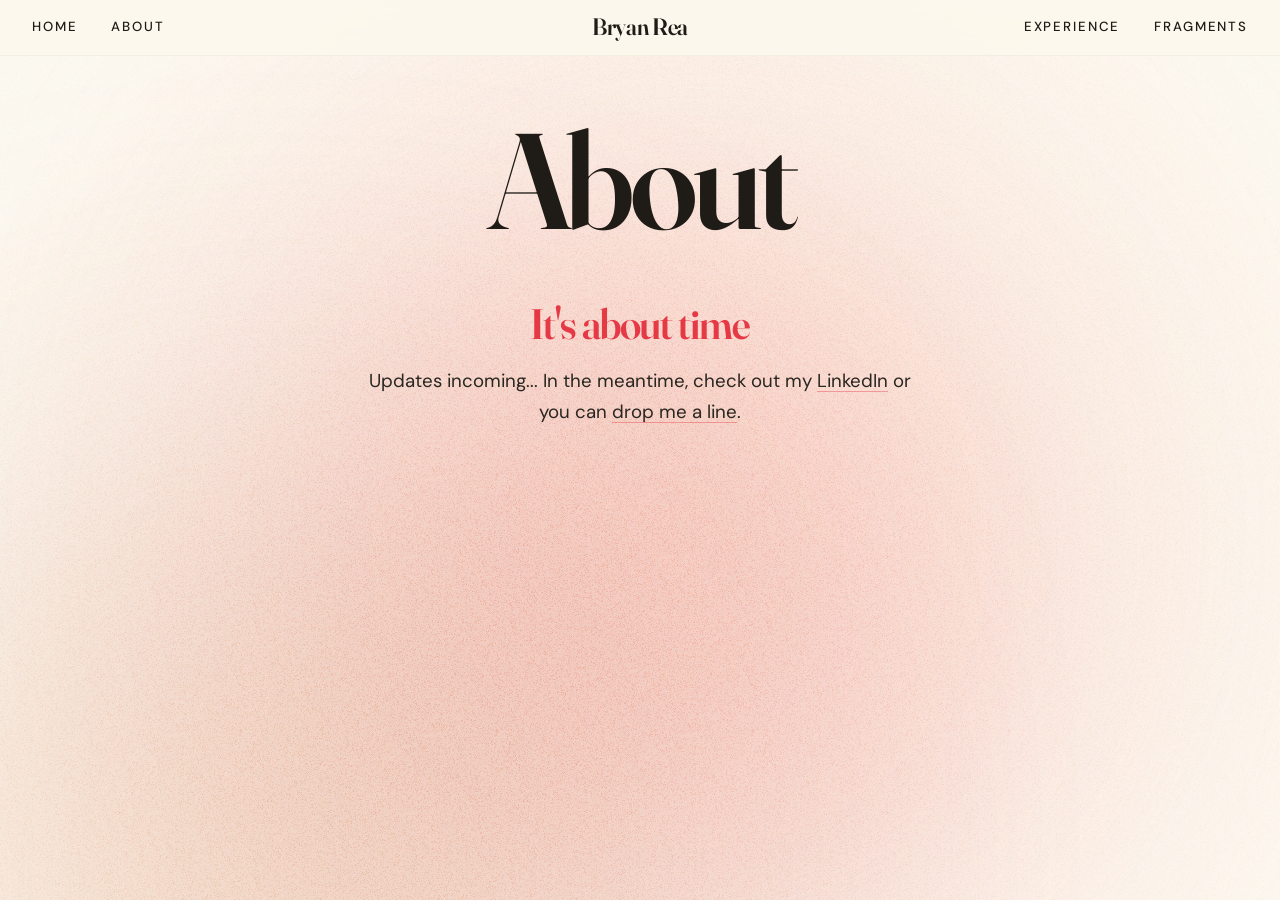
==== about/index.html @ 0de017b3 "Bump portfolio cache-bust hash for the CSS utility refactor shared.css and style.css changed, so the" ====
<!DOCTYPE html>
<html lang="en">
  <head>
    <meta charset="UTF-8" />
    <meta name="viewport" content="width=device-width, initial-scale=1.0" />
    <title>Bryan Rea. Designing in Systems.</title>
    <meta
      name="description"
      content="About Bryan Rea. A full about page is in the works."
    />
    <link rel="stylesheet" href="../reset.css" />
    <link rel="stylesheet" href="../shared/css/shared.css?v=a7b5ae3" />
    <link rel="stylesheet" href="../style.css?v=a7b5ae3" />
    <link rel="preconnect" href="https://fonts.googleapis.com" />
    <link rel="preconnect" href="https://fonts.gstatic.com" crossorigin />
    <link
      href="https://fonts.googleapis.com/css2?family=Fraunces:opsz,wght@9..144,400..700&family=DM+Sans:ital,opsz,wght@0,9..40,400..600;1,9..40,400..600&display=swap"
      rel="stylesheet"
    />
    <script
      src="https://cdn.usefathom.com/script.js"
      data-site="VBYEXRMM"
      defer
    ></script>
  </head>
  <body>
    <div class="background">
      <div class="circle circle-1"></div>
      <div class="circle circle-2"></div>
      <div class="noise"></div>
    </div>

    <nav class="nav">
      <div class="nav-inner">
        <div class="nav-group nav-start">
          <a href="/">Home</a>
          <a href="/about">About</a>
        </div>

        <a href="/" class="nav-title display display--sm">Bryan Rea</a>

        <div class="nav-group nav-end">
          <a href="/experience">Experience</a>
          <a href="/fragments">Fragments</a>
        </div>
      </div>
    </nav>

    <header class="page-hero">
      <h1 class="display display--hero">About</h1>
    </header>

    <main class="content">
      <section class="section">
        <h2 class="display display--lg display--accent">It's about time</h2>
        <p>
          Updates incoming... In the meantime, check out my
          <a href="https://www.linkedin.com/in/bryanrea/">LinkedIn</a> 
          or you can
          <a href="mailto:bryan@bryanrea.com">drop me a line</a>.
        </p>
      </section>
    </main>

    <script src="../shared/js/main.js?v=a7b5ae3" defer></script>
  </body>
</html>
---- shared/css/shared.css ----
/* ===========================
   Shared — bryanrea.com
   Design tokens, global link styles, and site nav.
   Referenced by both the portfolio (static) and Fragments (Flask).
   =========================== */

/* ===========================
   Design tokens
   =========================== */
:root {
    --nav-height: 56px;

    --color-bg: #FCF8EE;           /* warm cream */
    --color-ink: #1F1B16;          /* warm near-black */
    --color-ink-soft: #2A2620;     /* body text */
    --color-muted: #7A7068;        /* secondary text */
    --color-muted-light: #B8A89A;  /* dividers, hint labels */
    --color-rule: rgba(237, 229, 213, 0.5); /* cream at half opacity — softens on gradient */
    --color-accent: #E63946;       /* crimson */
    --color-accent-soft: rgba(230, 57, 70, 0.4);
    --color-surface-soft: #F6F0E1; /* slightly darker cream for hover */

    --font-serif: "Fraunces", Georgia, "Times New Roman", serif;
    --font-sans: "DM Sans", -apple-system, BlinkMacSystemFont,
        "Segoe UI", Roboto, "Helvetica Neue", Arial, sans-serif;

    /* Type scale — canonical font sizes. Reference these instead of
       hardcoding rem values. Base is html { font-size: 17px } (16px ≤768px),
       so 1rem ≈ 17px. A few sizes stay off-scale by design and are documented
       as exceptions in design.md: the drop-cap (computed from line math),
       inline code (relative em), the tighter mobile nav, and a couple of
       bespoke mobile heading overrides. */
    --text-2xs: 0.65rem;   /* micro pills — tags, résumé pill button */
    --text-xs: 0.78rem;    /* uppercase meta labels — nav, dates, tag count */
    --text-sm: 0.85rem;    /* small text — footer, back-links */
    --text-base: 1.05rem;  /* body copy */
    --text-md: 1.1rem;     /* emphasized body — taglines, blockquotes */
    --text-lg: 1.4rem;     /* h3, nav brand mark */
    --text-xl: 2rem;       /* h2, résumé entry titles */
    --text-2xl: 2.5rem;    /* listing & post-preview titles, tag pill */
    --text-3xl: 3.75rem;   /* blog post h1 */
    --text-4xl: 4.5rem;    /* post-detail title */
    --text-5xl: 5rem;      /* sub-page hero (About / Experience) */
    --text-6xl: 6rem;      /* 404 numeral */
    --text-hero: 8rem;     /* the big name on home & Fragments */
}

/* ===========================
   Global base
   Shared root sizing for both sites. Scales down on narrow screens
   so the rem-based type system reflows everywhere at once.
   =========================== */
html {
    font-size: 17px;
}

@media (max-width: 768px) {
    html {
        font-size: 16px;
    }
}

/* Shared body base for both sites. Each site's own stylesheet adds only its
   delta on top: the portfolio zeroes UA margins, the blog pads for the fixed
   nav. */
body {
    font-family: var(--font-sans);
    line-height: 1.7;
    color: var(--color-ink-soft);
    background-color: var(--color-bg);
    -webkit-font-smoothing: antialiased;
    -moz-osx-font-smoothing: grayscale;
}

/* ===========================
   Global link styles
   =========================== */
a {
    color: inherit;
    text-decoration: underline;
    text-decoration-color: var(--color-accent-soft);
    text-decoration-skip-ink: auto;
    text-underline-offset: 0.2em;
    transition: color 0.15s ease, text-decoration-color 0.15s ease;
}

a:hover {
    color: var(--color-accent);
    text-decoration-color: var(--color-accent);
}

/* ===========================
   Component utilities
   The shared vocabulary both sites compose from in markup. One source for
   each repeated recipe; size/color via modifiers. Per-context structural
   bits (margins, grid placement, bespoke chrome) stay on the site classes.
   =========================== */

/* Display headings — the serif recipe; size via a --tier modifier. */
.display {
    font-family: var(--font-serif);
    font-style: normal;
    font-variation-settings: "opsz" 144;
    font-weight: 600;
    color: var(--color-ink);
    line-height: 1.1;
    letter-spacing: -0.025em;
    margin: 0;
    text-wrap: balance;
}

.display--hero { font-size: var(--text-hero); line-height: 0.9;  letter-spacing: -0.04em; }
.display--xl   { font-size: var(--text-4xl);  line-height: 1.05; letter-spacing: -0.03em; }
.display--lg   { font-size: var(--text-2xl); }              /* line-height/tracking inherit base */
.display--md   { font-size: var(--text-xl); }
.display--sm   { font-size: var(--text-lg);   line-height: 1.3;  letter-spacing: -0.015em; }

.display--accent { color: var(--color-accent); }

/* Mobile heading scale, token-driven from one place. */
@media (max-width: 768px) {
    .display--hero { font-size: var(--text-5xl); letter-spacing: -0.035em; }
    .display--xl   { font-size: var(--text-2xl); letter-spacing: -0.025em; }
    .display--lg   { font-size: var(--text-xl); }
    .display--md   { font-size: var(--text-lg); }
}

/* Uppercase meta labels — dates, reading time, counts, small captions. */
.label {
    font-family: var(--font-sans);
    font-size: var(--text-xs);
    font-weight: 500;
    text-transform: uppercase;
    letter-spacing: 0.1em;
    color: var(--color-muted);
}

.label--accent { color: var(--color-accent); }

/* Pills — small bordered uppercase chips (tags, the résumé button). */
.pill {
    display: inline-block;
    font-family: var(--font-sans);
    font-size: var(--text-2xs);
    font-weight: 500;
    text-transform: uppercase;
    letter-spacing: 0.07em;
    text-decoration: none;
    /* Uppercase glyphs ride high; the extra top padding re-centers them. */
    padding: 0.26rem 0.5rem 0.14rem;
    border: 1px solid var(--color-rule);
    border-radius: 8px;
    color: var(--color-muted);
    transition: color 0.15s ease, border-color 0.15s ease;
}

.pill:hover {
    color: var(--color-accent);
    border-color: var(--color-accent-soft);
}

.pill--accent {
    color: var(--color-accent);
    border-color: var(--color-accent-soft);
}

.pill--accent:hover {
    border-color: var(--color-accent);
}

/* ===========================
   Site nav (fixed top bar)

   Layout: HOME / ABOUT on the left, EXPERIENCE / FRAGMENTS on the
   right, "Bryan Rea" centered. The center title is hidden by
   default — once the hero scrolls past, JS toggles
   .nav-title-visible and the small "Bryan Rea" mark flies in.
   On pages without a hero (post pages, subpages), the title shows
   immediately via JS adding the class on load.
   =========================== */
.nav {
    position: fixed;
    top: 0;
    left: 0;
    right: 0;
    height: var(--nav-height);
    background-color: rgba(252, 248, 238, 0.85);
    backdrop-filter: saturate(160%) blur(8px);
    -webkit-backdrop-filter: saturate(160%) blur(8px);
    border-bottom: 1px solid transparent;
    z-index: 100;
    transition: border-color 0.3s ease;
    padding: 0 32px;
}

.nav-scrolled {
    border-bottom-color: var(--color-rule);
}

.nav-inner {
    display: grid;
    grid-template-columns: 1fr auto 1fr;
    align-items: center;
    gap: 1rem;
    height: 100%;
}

.nav-group {
    display: flex;
    align-items: center;
    gap: 2rem;
}

.nav-start {
    grid-column: 1;
    justify-self: start;
}

.nav-end {
    grid-column: 3;
    justify-self: end;
}

.nav-group a {
    color: var(--color-ink);
    font-family: var(--font-sans);
    font-size: var(--text-xs);
    font-weight: 500;
    letter-spacing: 0.14em;
    text-transform: uppercase;
    text-decoration: none;
    transition: color 0.15s ease;
}

.nav-group a:hover {
    color: var(--color-accent);
}

/* Brand title that flies in on scroll. Typography comes from `.display
   .display--sm` in markup; this rule keeps only placement, the fly-in, and
   the un-underlined link treatment. */
.nav-title {
    grid-column: 2;
    justify-self: center;
    text-decoration: none;
    opacity: 0;
    transform: translateY(-8px);
    transition:
        opacity 250ms cubic-bezier(0.2, 0.8, 0.2, 1),
        transform 250ms cubic-bezier(0.2, 0.8, 0.2, 1),
        color 0.15s ease;
    pointer-events: none;
}

.nav-title-visible .nav-title {
    opacity: 1;
    transform: translateY(0);
    pointer-events: auto;
}

.nav-title:hover {
    color: var(--color-accent);
}

/* ===========================
   Responsive nav
   =========================== */
@media (max-width: 768px) {
    .nav {
        padding: 0 16px;
    }

    .nav-group {
        gap: 1rem;
    }

    .nav-group a {
        font-size: 0.72rem;
        letter-spacing: 0.1em;
    }

    .nav-title {
        display: none;
    }
}

/* ===========================
   Hero name block
   The oversized brand name with its tagline tucked under-right. Shared by
   the portfolio home hero and the Fragments landing hero so the two stay
   in lockstep. Each site keeps only its own bits: the outer `header.hero`
   spacing, and the tagline's `left` offset (tuned to clear each name's
   descender). The blog's name is a link home; on the portfolio the name
   isn't wrapped in an <a>, so the `h1 a` rules simply don't match there.
   =========================== */
.hero-name {
    display: inline-block;
    position: relative;
    text-align: left;
}

/* The name itself is `<h1 class="display display--hero">`; this block only
   carries the link treatment and tagline. */
.hero-name h1 a {
    color: var(--color-ink);
    text-decoration: none;
}

.hero-name h1 a:hover {
    color: var(--color-accent);
}

.hero-name .tagline {
    position: absolute;
    top: 100%;
    margin-top: -0.4em;
    font-family: var(--font-sans);
    font-size: var(--text-md);
    font-weight: 400;
    color: var(--color-muted);
    white-space: nowrap;
    /* `left` is set per-site to clear the name's descender. */
}

@media (max-width: 768px) {
    .hero-name .tagline {
        font-size: var(--text-sm);
    }
}

/* ===========================
   Background — animated gradient blobs + noise overlay
   Fixed behind all content on every page.
   =========================== */
.background {
    position: fixed;
    inset: 0;
    z-index: -1;
    background-color: var(--color-bg);
    overflow: hidden;
}

.circle {
    position: absolute;
    width: 80vmin;
    height: 80vmin;
    border-radius: 50%;
    filter: blur(20vmin);
    opacity: 0.55;
    will-change: transform;
}

/* Warm peach into crimson */
.circle-1 {
    background: radial-gradient(circle at 70% 30%, #f4a88c, #e63946);
    top: 20%;
    left: 25%;
    animation: drift-1 64s ease-in-out infinite;
}

/* Soft amber into terracotta */
.circle-2 {
    background: radial-gradient(circle at 0% 100%, #f5c99b, #c97a66);
    top: 55%;
    left: -5%;
    animation: drift-2 82s ease-in-out infinite;
}

/* Different durations and waypoints keep the blobs from ever syncing. */
@keyframes drift-1 {
    0%   { transform: translate(0vw, 0vh) scale(1); }
    20%  { transform: translate(-12vw, 8vh) scale(1.05); }
    45%  { transform: translate(10vw, 16vh) scale(0.97); }
    70%  { transform: translate(18vw, -6vh) scale(1.03); }
    100% { transform: translate(0vw, 0vh) scale(1); }
}

@keyframes drift-2 {
    0%   { transform: translate(0vw, 0vh) scale(1); }
    25%  { transform: translate(18vw, -10vh) scale(1.04); }
    50%  { transform: translate(8vw, 14vh) scale(0.96); }
    75%  { transform: translate(-10vw, 6vh) scale(1.06); }
    100% { transform: translate(0vw, 0vh) scale(1); }
}

@media (prefers-reduced-motion: reduce) {
    .circle-1,
    .circle-2 {
        animation: none;
    }
}

.noise {
    position: absolute;
    inset: 0;
    background-image: url("../img/noise.png");
    background-repeat: repeat;
    opacity: 0.25;
    mix-blend-mode: overlay;
}
---- style.css ----
/* ===========================
   Portfolio — bryanrea.com
   Site-specific styles. Design tokens, link styles, and nav
   live in /shared/css/shared.css.
   =========================== */

/* box-sizing is handled by reset.css (loaded before this file). */

/* Body base (font, color, background, leading, smoothing) lives in shared.css.
   reset.css only clears margin-block-end, so we still zero the UA side margins. */
body {
  margin: 0;
}


/* ===========================
   Hero
   The `.hero-name` block (name + tagline) lives in shared.css. Here we set
   only the hero's outer spacing and the tagline's horizontal offset.
   =========================== */
header.hero {
  padding: 6rem 20px 1.5rem;
  text-align: center;
}

/* Offset the tagline to clear the "y" descender in "Bryan". */
.hero-name .tagline {
  left: 35%;
}

/* ===========================
   Page hero (sub-pages)
   =========================== */
header.page-hero {
  padding: 7rem 20px 1rem;
  text-align: center;
}

/* The sub-page hero title is `<h1 class="display display--hero">`; only the
   header spacing lives here (see header.page-hero above). */

/* ===========================
   Content
   =========================== */
main.content {
  max-width: 36rem;
  margin: 0 auto;
  padding: 2.5rem 20px 6rem;
  text-align: center;
}

/* Section headings are `<h2 class="display display--lg display--accent">`;
   this keeps only the spacing before the section body. */
.section h2 {
  margin-bottom: 1rem;
}

p {
  font-size: var(--text-md);
  margin: 0 0 1.25rem;
  color: var(--color-ink-soft);
}

.section + .section {
  margin-top: 3rem;
}

.section p:last-child {
  margin-bottom: 0;
}

em,
i {
  font-style: italic;
}

/* ===========================
   Experience page
   =========================== */
main.experience {
  max-width: 50rem;
  margin: 0 auto;
  padding: 1rem 20px 6rem;
  text-align: left;
}

.resume-section {
  display: grid;
  grid-template-columns: 8rem 1fr;
  gap: 0 3.5rem;
  padding: 3.5rem 0;
  border-top: 1px solid var(--color-rule);
}

.resume-section:first-child {
  border-top: none;
  padding-top: 0.5rem;
}

/* Deliberately off-system: the right-rail section labels are a small italic
   serif treatment, not a display heading — so they stay bespoke and do NOT use
   the `.display` utility. (Self-contained now that the global h2 rule is gone.) */
main.experience h2 {
  font-family: var(--font-serif);
  font-size: var(--text-base);
  font-style: italic;
  font-variation-settings: "opsz" 9;
  font-weight: 400;
  letter-spacing: 0;
  line-height: 1.4;
  color: var(--color-muted);
  margin: 0;
  padding-top: 0.55rem;
  text-align: right;
  text-wrap: auto;
}

.resume-entry + .resume-entry {
  margin-top: 2.5rem;
  padding-top: 2.5rem;
  border-top: 1px solid var(--color-rule);
}

/* Entry titles are `<h3 class="display display--md">`; only spacing remains. */
.resume-entry h3 {
  margin: 0 0 0.4rem;
}

.resume-meta {
  font-family: var(--font-sans);
  font-size: var(--text-xs);
  font-weight: 400;
  color: var(--color-muted);
  margin: 0 0 0.9rem;
}

main.experience p {
  font-size: var(--text-base);
  margin: 0 0 1rem;
}

main.experience p:last-child {
  margin-bottom: 0;
}

.resume-results {
  list-style: none;
  margin: 1rem 0 0;
  padding: 0;
  display: grid;
  grid-template-columns: auto auto;
  justify-content: start;
  gap: 0.4rem 2rem;
}

.resume-results li {
  font-family: var(--font-sans);
  font-size: var(--text-xs);
  font-weight: 500;
  color: var(--color-accent);
  letter-spacing: 0.02em;
}

.resume-results li::before {
  content: "→ ";
  opacity: 0.6;
}

.resume-papers {
  list-style: none;
  margin: 1rem 0 0;
  padding: 0;
  display: flex;
  flex-direction: column;
  gap: 0.75rem;
}

.resume-papers li {
  font-family: var(--font-sans);
  font-size: var(--text-base);
  color: var(--color-ink-soft);
  line-height: 1.7;
}

.resume-footer {
  padding-top: 3rem;
  border-top: 1px solid var(--color-rule);
  margin-top: 1rem;
  text-align: center;
}

/* The download button is `<a class="pill pill--accent">`; no extra rules. */

/* ===========================
   Responsive
   =========================== */
@media (max-width: 768px) {
  header.hero {
    padding: 5.5rem 20px 2rem;
  }

  header.page-hero {
    padding: 5rem 20px 1rem;
  }

  /* Chrome heading sizes shrink via the shared `.display--*` mobile scale. */

  .resume-section {
    grid-template-columns: 1fr;
    gap: 1.25rem;
    padding: 2.5rem 0;
  }

  main.experience h2 {
    text-align: left;
    padding-top: 0;
    font-size: var(--text-sm);
  }

  .resume-results {
    gap: 0.4rem 1rem;
  }
}
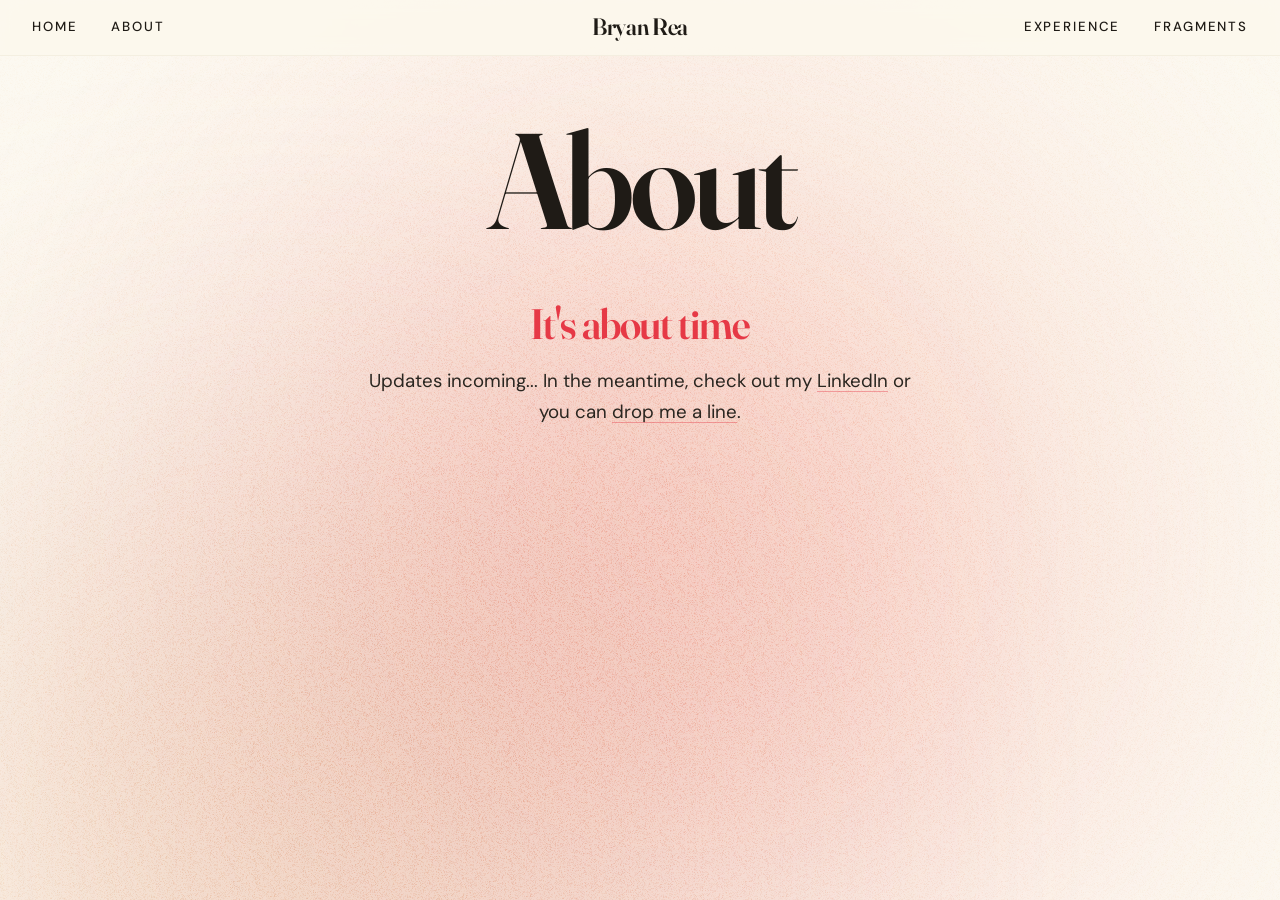
==== commit 5a705377: "Bump portfolio cache-bust hash for the tagline tweak style.css changed, so the static portfolio's ha" ====
--- a/about/index.html
+++ b/about/index.html
@@ -9,8 +9,8 @@
       content="About Bryan Rea. A full about page is in the works."
     />
     <link rel="stylesheet" href="../reset.css" />
-    <link rel="stylesheet" href="../shared/css/shared.css?v=a7b5ae3" />
-    <link rel="stylesheet" href="../style.css?v=a7b5ae3" />
+    <link rel="stylesheet" href="../shared/css/shared.css?v=70d8a33" />
+    <link rel="stylesheet" href="../style.css?v=70d8a33" />
     <link rel="preconnect" href="https://fonts.googleapis.com" />
     <link rel="preconnect" href="https://fonts.gstatic.com" crossorigin />
     <link
@@ -62,6 +62,6 @@
       </section>
     </main>
 
-    <script src="../shared/js/main.js?v=a7b5ae3" defer></script>
+    <script src="../shared/js/main.js?v=70d8a33" defer></script>
   </body>
 </html>
--- a/style.css
+++ b/style.css
@@ -25,7 +25,7 @@
 
 /* Offset the tagline to clear the "y" descender in "Bryan". */
 .hero-name .tagline {
-  left: 35%;
+  left: 36%;
 }
 
 /* ===========================
